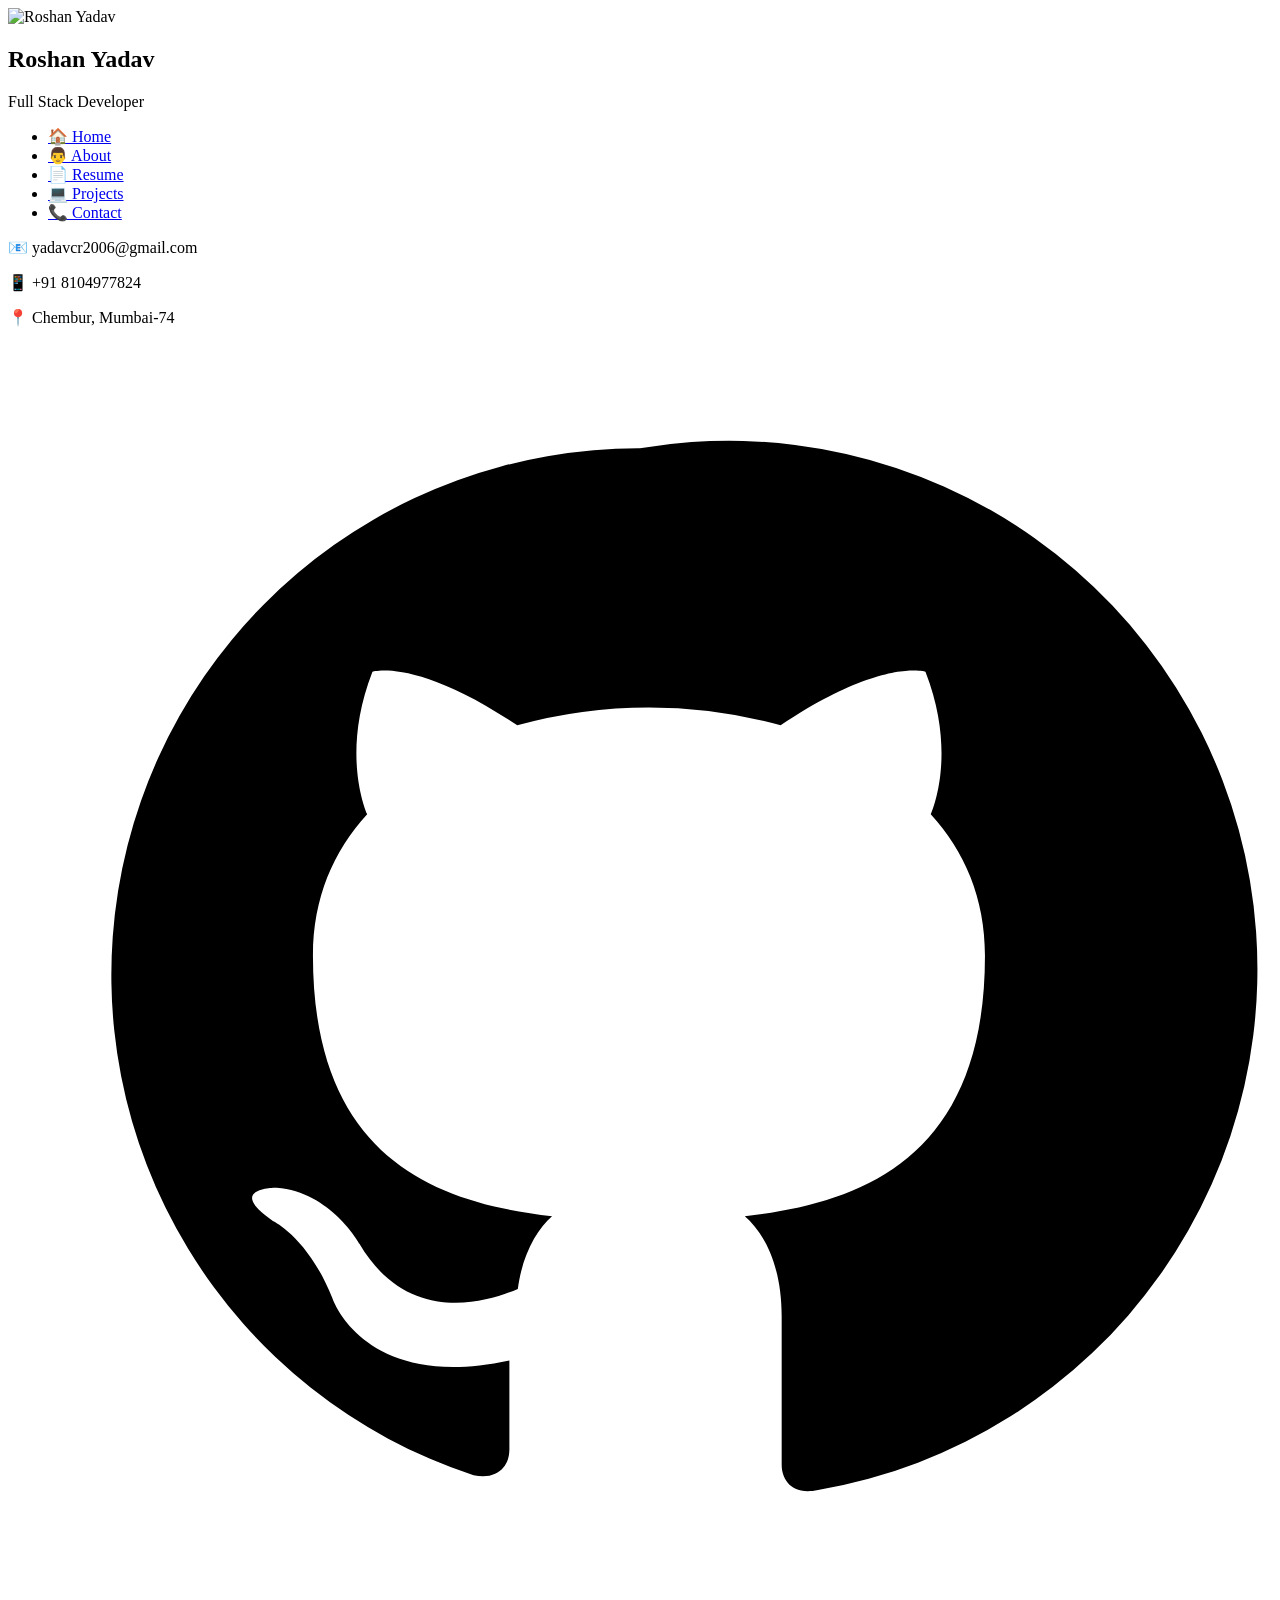
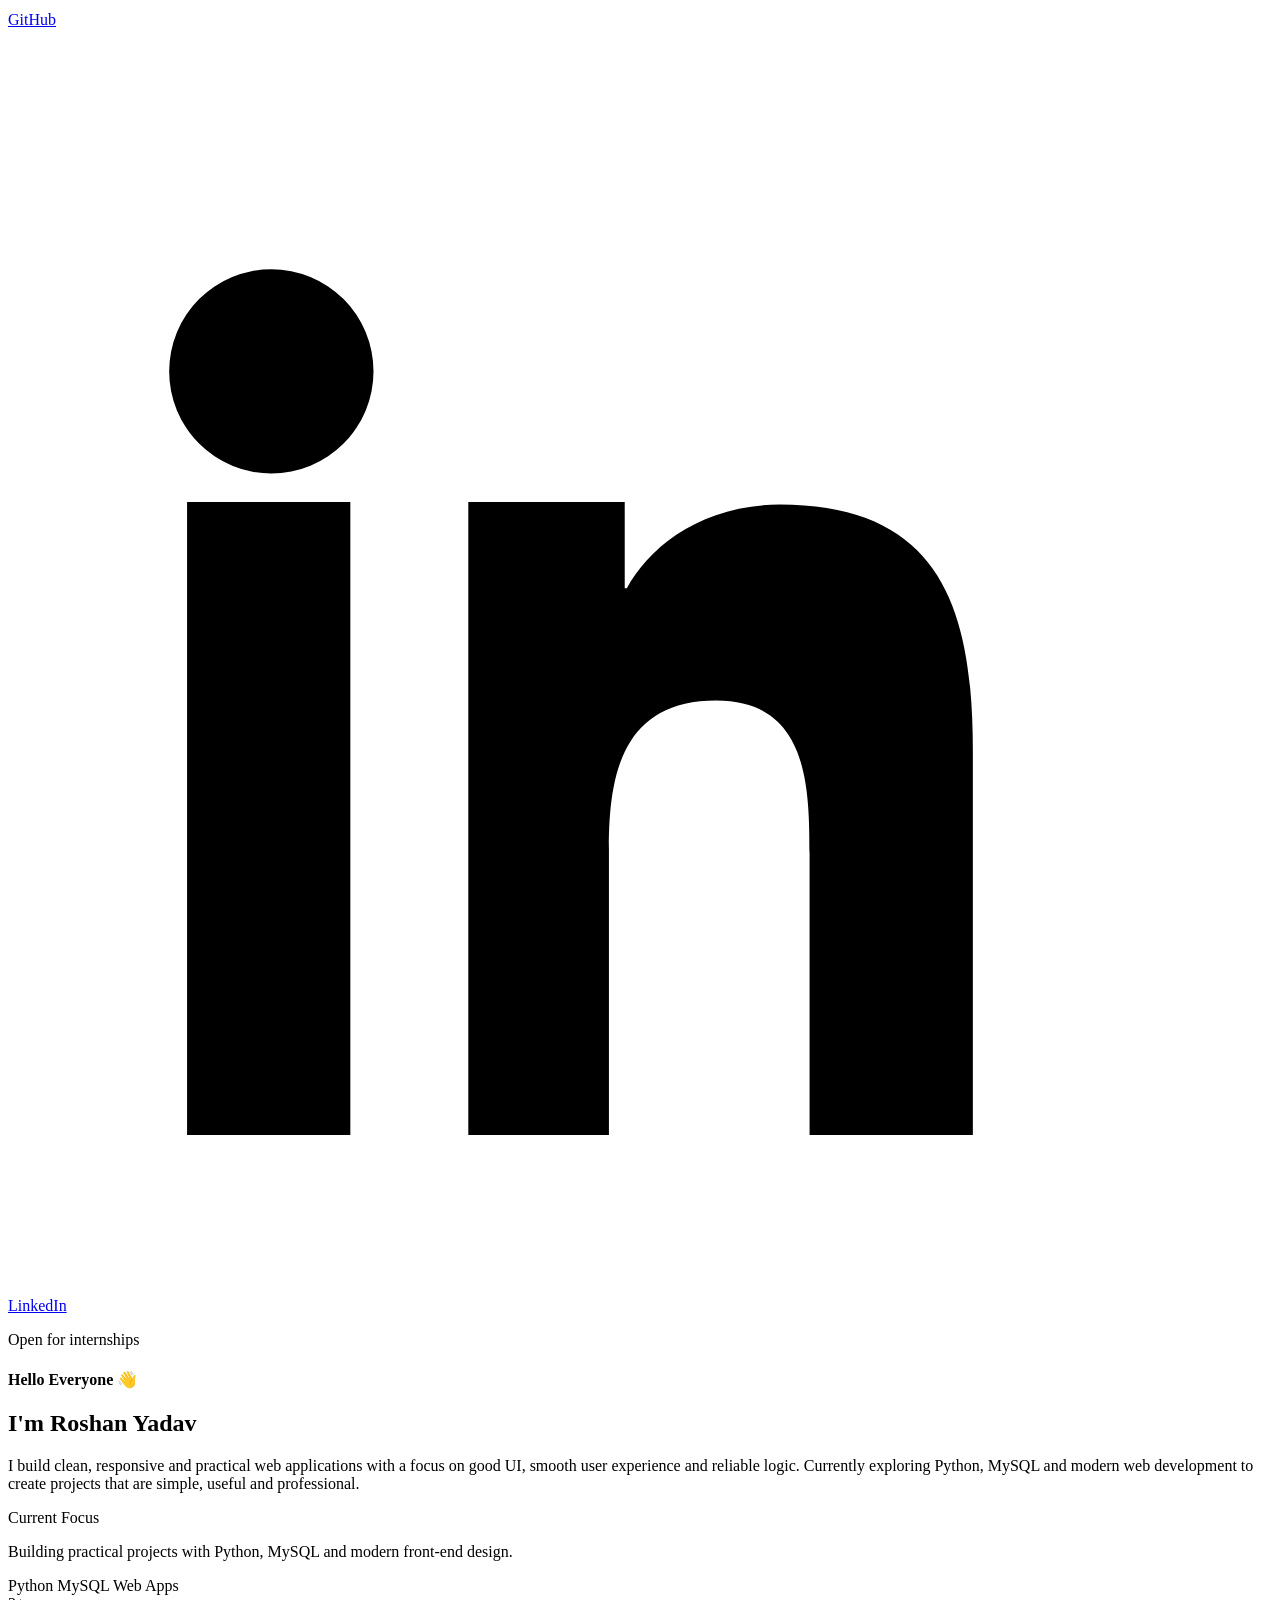
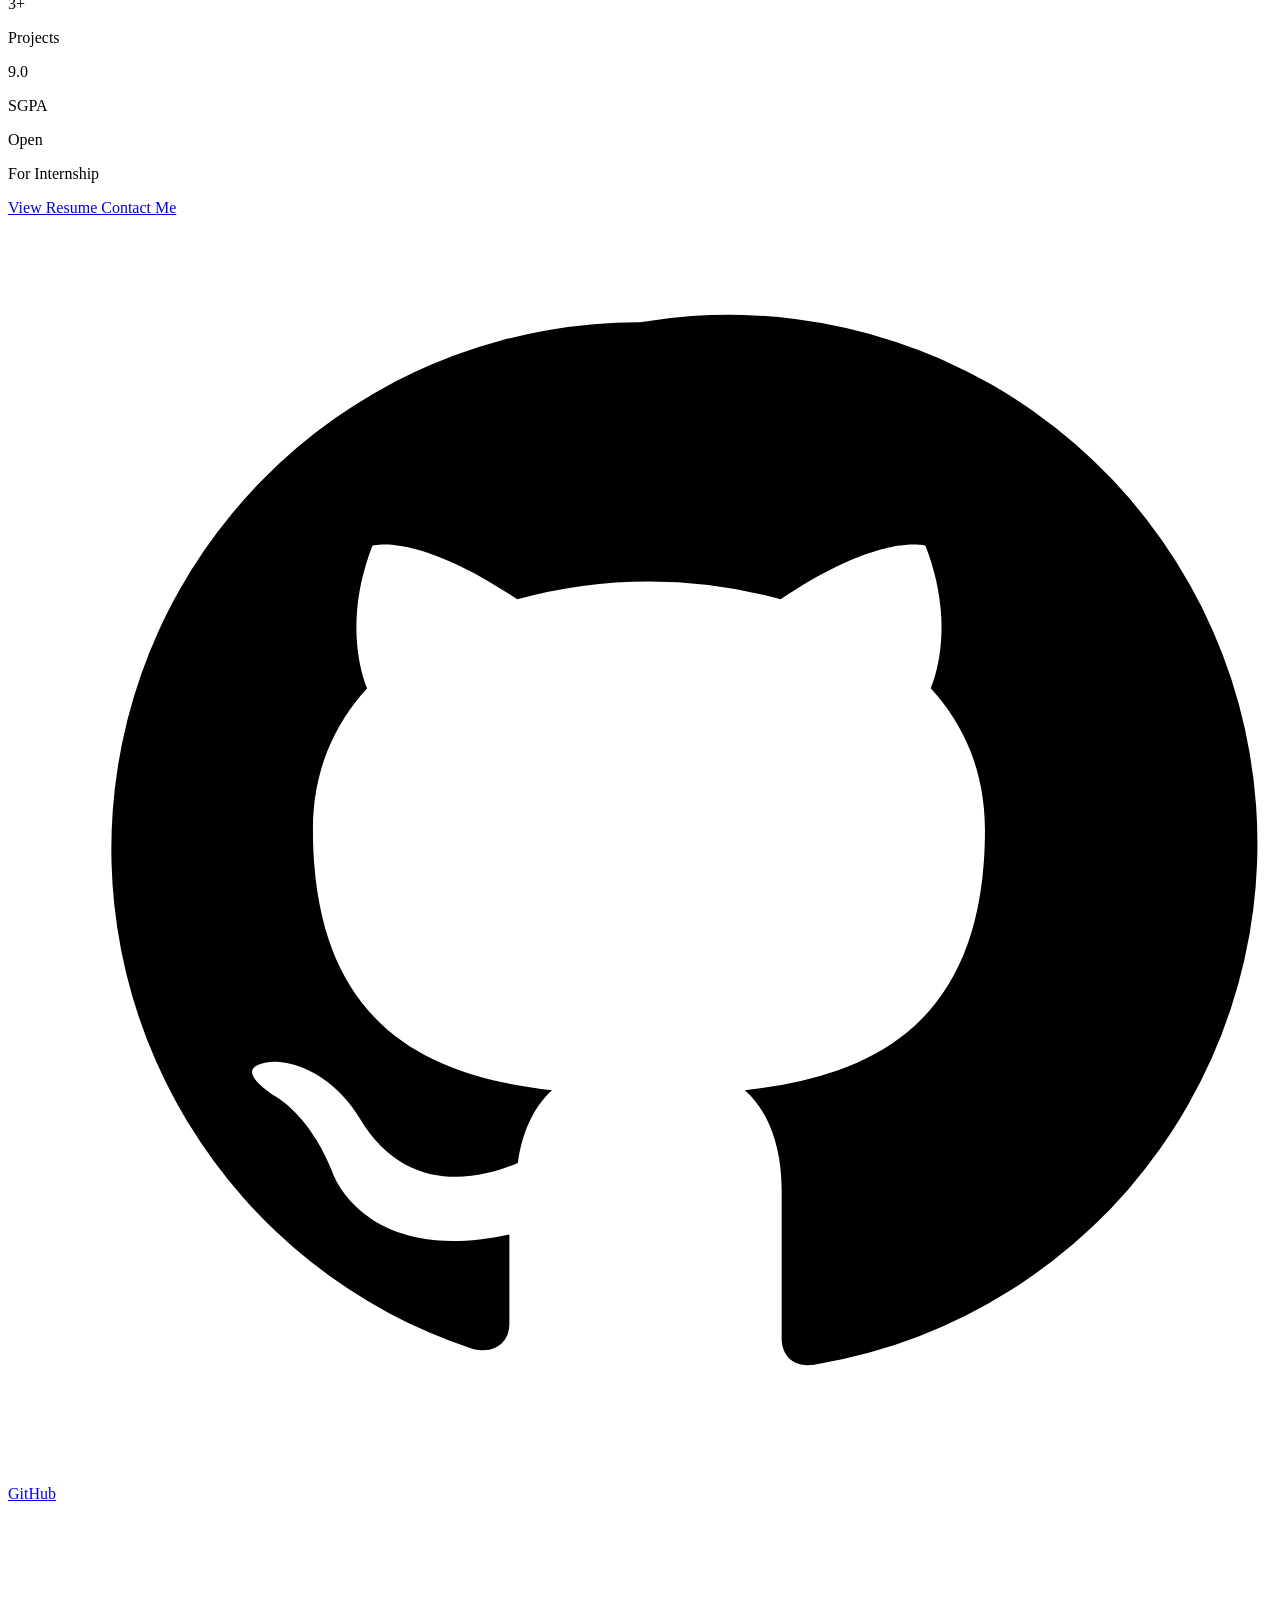
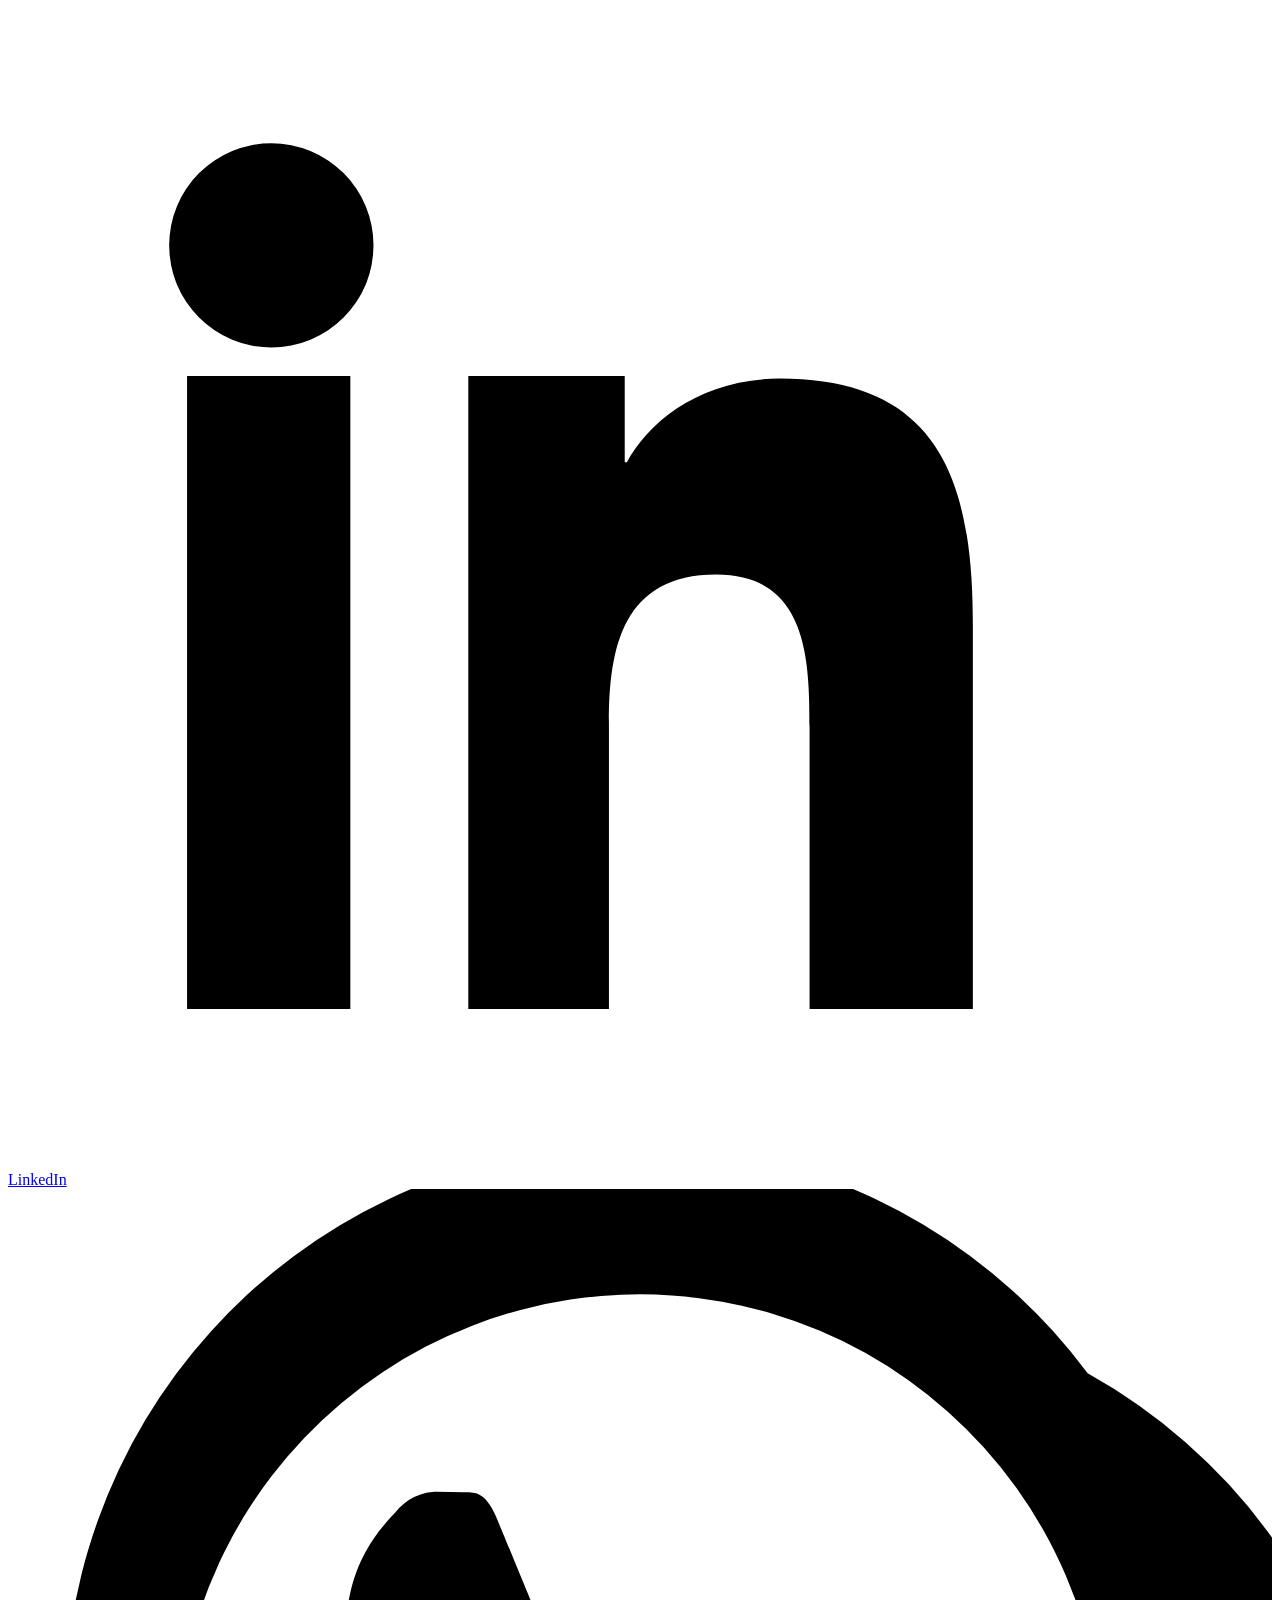
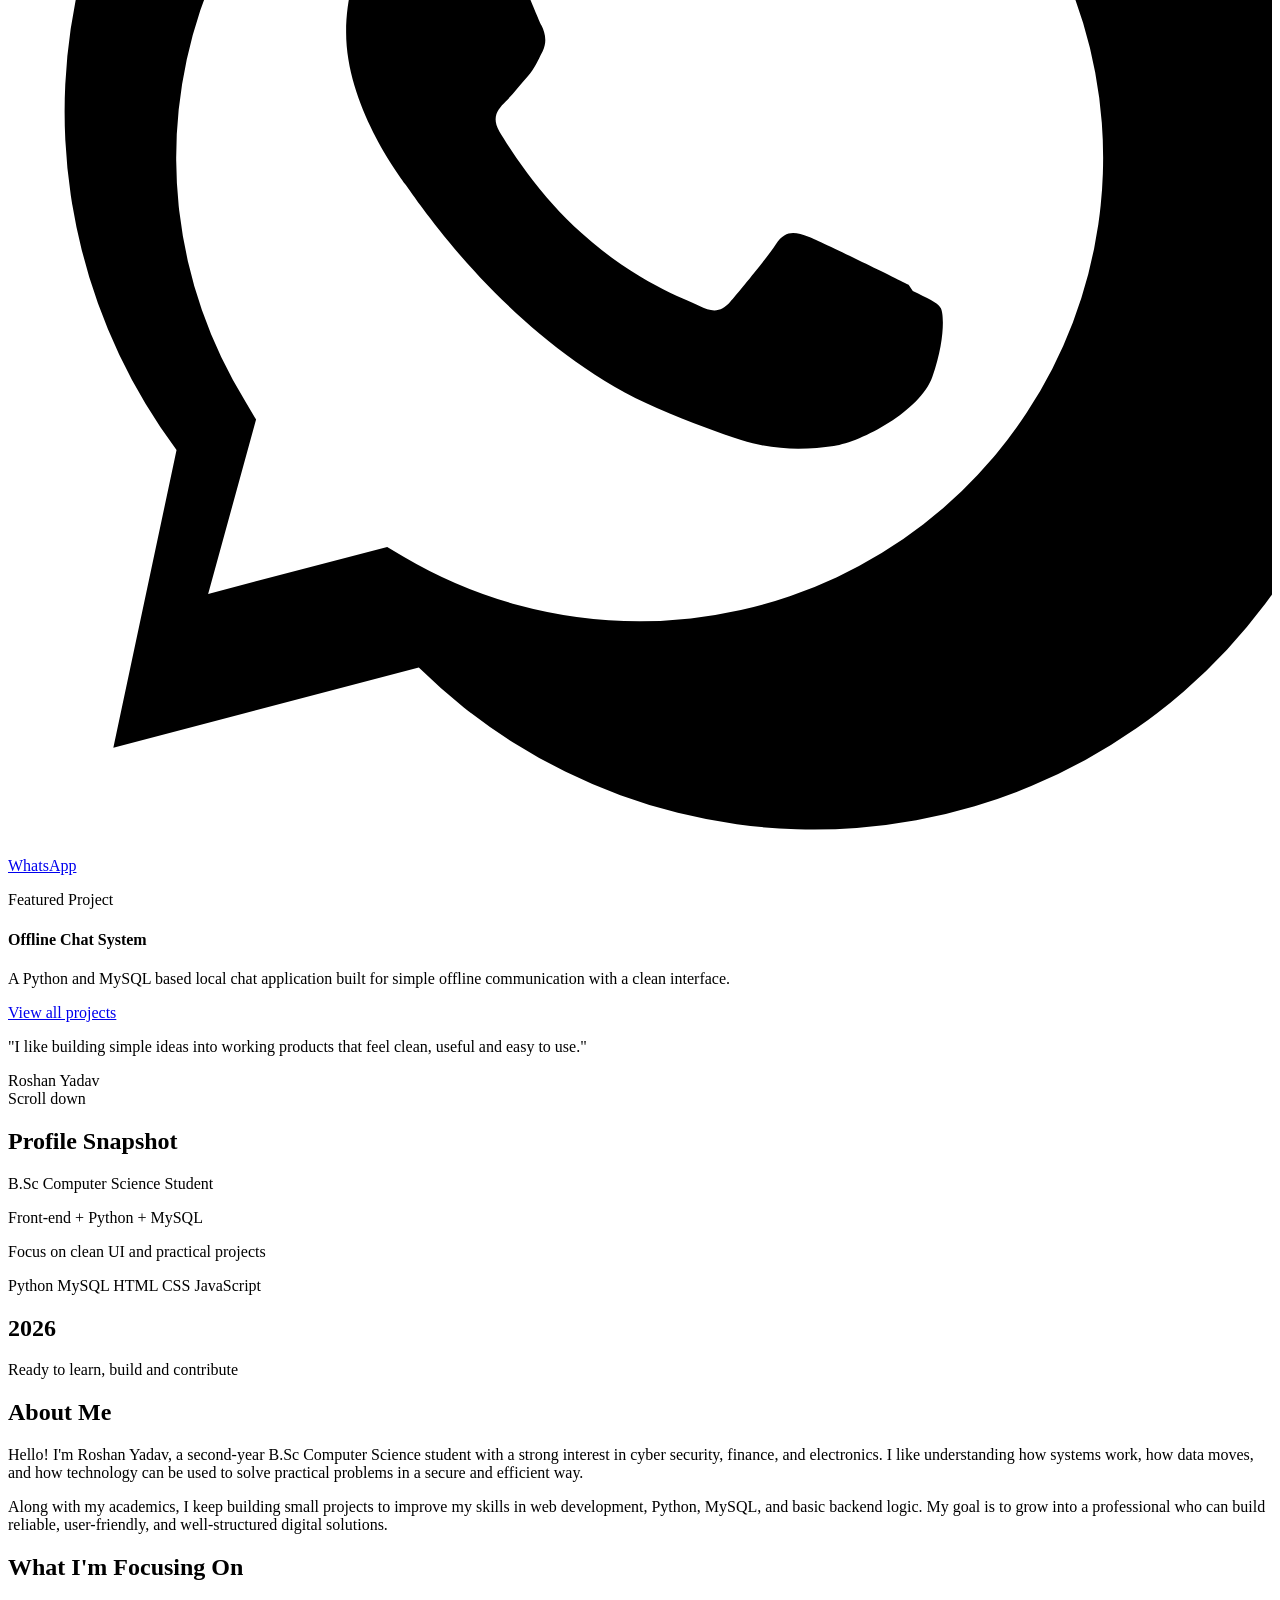
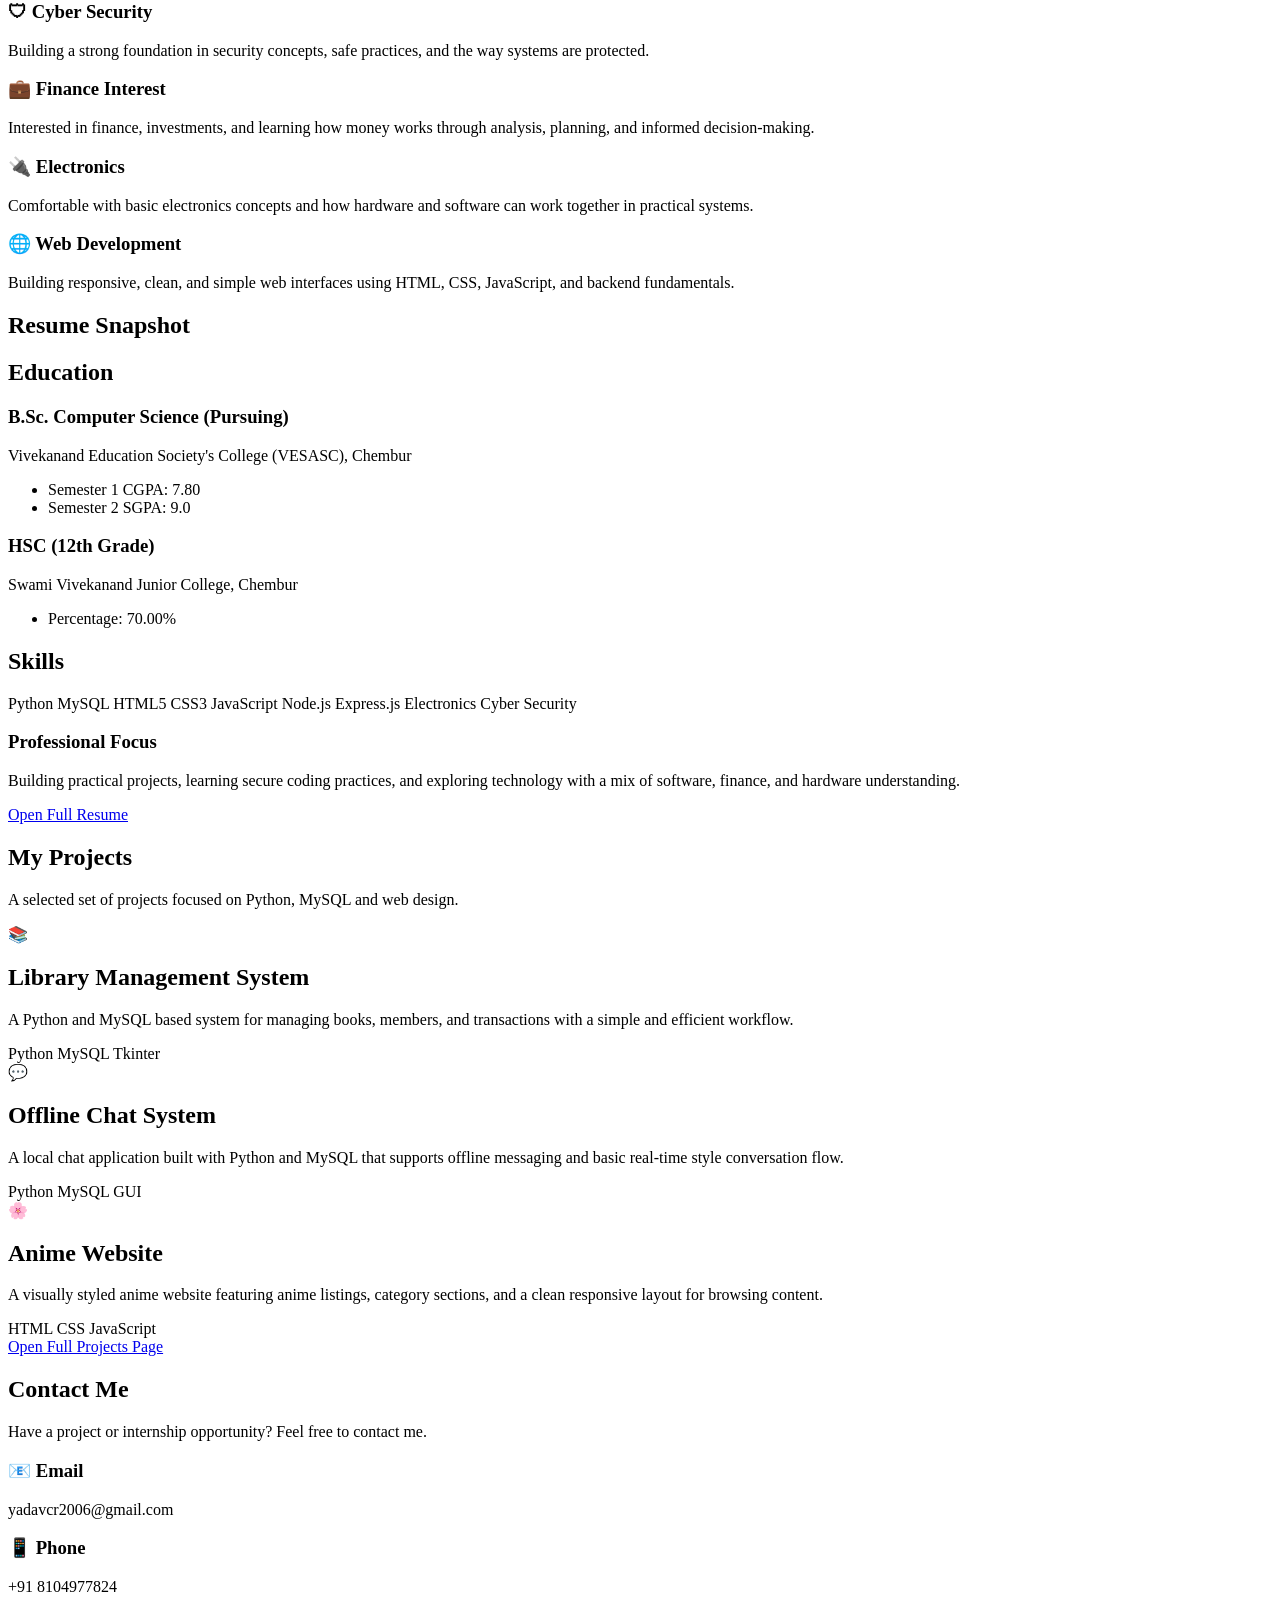
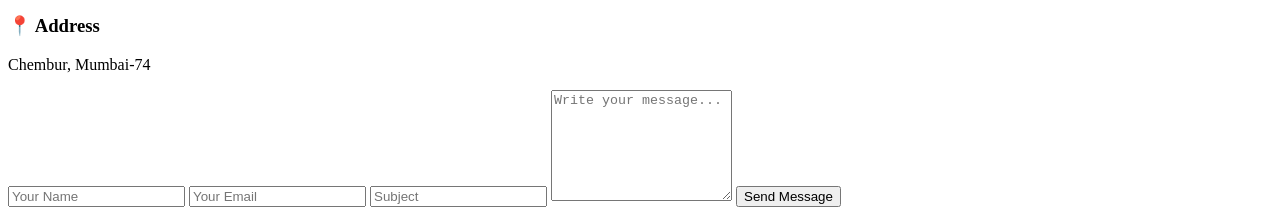
==== index.html @ 8385a25c "Add files via upload" ====
<!DOCTYPE html>
<html lang="en">

<head>

    <meta charset="UTF-8">

    <meta name="viewport" content="width=device-width, initial-scale=1.0">

    <title>Roshan Yadav | Portfolio</title>

    <link rel="stylesheet" href="css/style.css">

</head>

<body>

    <!-- ================= Sidebar ================= -->

    <aside class="sidebar">

        <div class="profile">

            <img src="images/profile.jpeg" alt="Roshan Yadav">

            <h2>Roshan Yadav</h2>

            <span class="role">Full Stack Developer</span>

        </div>

        <nav>

            <ul>

                <li><a class="active" href="#home">🏠 Home</a></li>

                <li><a href="#about">👨 About</a></li>

                <li><a href="#resume">📄 Resume</a></li>

                <li><a href="#projects">💻 Projects</a></li>

                <li><a href="#contact">📞 Contact</a></li>

            </ul>

        </nav>

        <div class="contact-info">

            <p>📧 yadavcr2006@gmail.com</p>

            <p>📱 +91 8104977824</p>

            <p>📍 Chembur, Mumbai-74</p>

        </div>

        <div class="social">

            <a href="#" aria-label="GitHub">
                <svg viewBox="0 0 24 24" aria-hidden="true">
                    <path d="M12 2a10 10 0 0 0-3.16 19.5c.5.1.68-.22.68-.48v-1.7c-2.77.6-3.36-1.18-3.36-1.18-.46-1.16-1.13-1.47-1.13-1.47-.93-.64.07-.63.07-.63 1.03.08 1.57 1.06 1.57 1.06.92 1.57 2.42 1.12 3.01.86.09-.67.36-1.12.65-1.38-2.21-.25-4.54-1.11-4.54-4.95 0-1.09.39-1.98 1.03-2.68-.11-.26-.45-1.3.1-2.71 0 0 .84-.27 2.75 1.02a9.4 9.4 0 0 1 5 0c1.91-1.29 2.75-1.02 2.75-1.02.55 1.41.21 2.45.1 2.71.64.7 1.03 1.59 1.03 2.68 0 3.85-2.34 4.7-4.56 4.95.37.32.7.94.7 1.9v2.82c0 .27.18.59.69.48A10 10 0 0 0 12 2z"/>
                </svg>
                <span>GitHub</span>
            </a>

            <a href="#" aria-label="LinkedIn">
                <svg viewBox="0 0 24 24" aria-hidden="true">
                    <path d="M6.94 6.5A1.94 1.94 0 1 1 3.06 6.5a1.94 1.94 0 0 1 3.88 0zM3.4 8.98h3.1V21H3.4V8.98zm5.34 0h2.97v1.64h.04c.41-.77 1.41-1.59 2.9-1.59 3.1 0 3.67 2.04 3.67 4.69V21h-3.1v-5.34c0-1.27-.03-2.91-1.77-2.91-1.77 0-2.04 1.38-2.04 2.81V21H8.74V8.98z"/>
                </svg>
                <span>LinkedIn</span>
            </a>

        </div>

    </aside>

    <!-- ================= Main Content ================= -->

    <main class="content">

        <section class="home" id="home">

            <div class="bubble-field" aria-hidden="true">

                <span></span>
                <span></span>
                <span></span>
                <span></span>
                <span></span>

            </div>

            <!-- Left Side -->

            <div class="home-left">

                <p class="hero-badge">Open for internships</p>

                <h4>Hello Everyone 👋</h4>

                <h1>
                    I'm
                    <span>Roshan Yadav</span>
                </h1>

                <h3 id="typing"></h3>

                <p class="hero-copy">

                    I build clean, responsive and practical web applications with
                    a focus on good UI, smooth user experience and reliable logic.

                    Currently exploring Python, MySQL and modern web development
                    to create projects that are simple, useful and professional.

                </p>

                <div class="focus-strip" data-reveal>

                    <div class="focus-label">Current Focus</div>

                    <p>Building practical projects with Python, MySQL and modern front-end design.</p>

                    <div class="focus-chips">

                        <span>Python</span>
                        <span>MySQL</span>
                        <span>Web Apps</span>

                    </div>

                </div>

                <div class="hero-highlights">

                    <div class="highlight-card">

                        <span>3+</span>
                        <p>Projects</p>

                    </div>

                    <div class="highlight-card">

                        <span>9.0</span>
                        <p>SGPA</p>

                    </div>

                    <div class="highlight-card">

                        <span>Open</span>
                        <p>For Internship</p>

                    </div>

                </div>

                <div class="buttons">

                    <a href="resume.html" class="btn">

                        View Resume

                    </a>

                    <a href="contact.html" class="btn btn2">

                        Contact Me

                    </a>

                </div>

                <div class="home-social">

                    <a href="#" aria-label="GitHub">
                        <svg viewBox="0 0 24 24" aria-hidden="true">
                            <path d="M12 2a10 10 0 0 0-3.16 19.5c.5.1.68-.22.68-.48v-1.7c-2.77.6-3.36-1.18-3.36-1.18-.46-1.16-1.13-1.47-1.13-1.47-.93-.64.07-.63.07-.63 1.03.08 1.57 1.06 1.57 1.06.92 1.57 2.42 1.12 3.01.86.09-.67.36-1.12.65-1.38-2.21-.25-4.54-1.11-4.54-4.95 0-1.09.39-1.98 1.03-2.68-.11-.26-.45-1.3.1-2.71 0 0 .84-.27 2.75 1.02a9.4 9.4 0 0 1 5 0c1.91-1.29 2.75-1.02 2.75-1.02.55 1.41.21 2.45.1 2.71.64.7 1.03 1.59 1.03 2.68 0 3.85-2.34 4.7-4.56 4.95.37.32.7.94.7 1.9v2.82c0 .27.18.59.69.48A10 10 0 0 0 12 2z"/>
                        </svg>
                        <span>GitHub</span>
                    </a>
                    <a href="#" aria-label="LinkedIn">
                        <svg viewBox="0 0 24 24" aria-hidden="true">
                            <path d="M6.94 6.5A1.94 1.94 0 1 1 3.06 6.5a1.94 1.94 0 0 1 3.88 0zM3.4 8.98h3.1V21H3.4V8.98zm5.34 0h2.97v1.64h.04c.41-.77 1.41-1.59 2.9-1.59 3.1 0 3.67 2.04 3.67 4.69V21h-3.1v-5.34c0-1.27-.03-2.91-1.77-2.91-1.77 0-2.04 1.38-2.04 2.81V21H8.74V8.98z"/>
                        </svg>
                        <span>LinkedIn</span>
                    </a>
                    <a href="#" aria-label="WhatsApp">
                        <svg viewBox="0 0 24 24" aria-hidden="true">
                            <path d="M20.5 3.5A10.7 10.7 0 0 0 3.2 16.35L2 22l5.8-1.52A10.7 10.7 0 1 0 20.5 3.5zm-8.5 16.1a8.8 8.8 0 0 1-4.48-1.22l-.32-.19-3.4.89.91-3.31-.2-.34a8.8 8.8 0 1 1 7.49 4.17zm5.1-6.39c-.28-.14-1.64-.81-1.9-.91-.25-.09-.43-.14-.62.14-.18.28-.71.91-.87 1.1-.16.18-.32.21-.59.07-.28-.14-1.17-.43-2.23-1.38-.83-.74-1.39-1.65-1.56-1.93-.16-.28-.02-.43.12-.57.12-.12.28-.32.42-.48.14-.16.18-.28.28-.47.09-.18.05-.35-.02-.49-.07-.14-.62-1.49-.85-2.04-.23-.55-.46-.48-.62-.49l-.53-.01c-.18 0-.49.07-.74.35s-.97.95-.97 2.32.99 2.7 1.13 2.89c.14.18 1.97 3.02 4.77 4.24.67.29 1.19.47 1.6.61.67.21 1.28.18 1.76.11.54-.08 1.64-.67 1.87-1.31.23-.64.23-1.19.16-1.31-.07-.11-.25-.18-.53-.32z"/>
                        </svg>
                        <span>WhatsApp</span>
                    </a>

                </div>

                <div class="featured-project" data-reveal>

                    <p class="featured-label">Featured Project</p>

                    <h4>Offline Chat System</h4>

                    <p>
                        A Python and MySQL based local chat application built for
                        simple offline communication with a clean interface.
                    </p>

                    <a href="projects.html">View all projects</a>

                </div>

                <div class="quote-card" data-reveal>

                    <p>"I like building simple ideas into working products that feel clean, useful and easy to use."</p>

                    <span>Roshan Yadav</span>

                </div>

                <div class="scroll-hint">

                    <span>Scroll down</span>
                    <div class="scroll-mouse">
                        <div class="scroll-wheel"></div>
                    </div>

                </div>

            </div>

            <!-- Right Side -->

            <div class="home-right">

                <div class="developer-card">

                    <div class="card-top">

                        <div class="circle red"></div>

                        <div class="circle red"></div>

                        <div class="circle green"></div>

                    </div>

                    <div class="code">

                        <h2>Profile Snapshot</h2>

                        <p class="profile-line">B.Sc Computer Science Student</p>

                        <p class="profile-line">Front-end + Python + MySQL</p>

                        <p class="profile-line">Focus on clean UI and practical projects</p>

                        <div class="tech tech-home">

                            <span>Python</span>
                            <span>MySQL</span>
                            <span>HTML</span>
                            <span>CSS</span>
                            <span>JavaScript</span>

                        </div>


                    </div>

                </div>

                <div class="experience-box">

                    <h2>2026</h2>

                    <span>Ready to learn, build and contribute</span>

                </div>

            </div>

        </section>

        <section class="about" id="about">

            <h1>About Me</h1>

            <div class="line"></div>

            <p>

                Hello! I'm <span>Roshan Yadav</span>, a second-year B.Sc Computer
                Science student with a strong interest in cyber security,
                finance, and electronics.

                I like understanding how systems work, how data moves, and how
                technology can be used to solve practical problems in a secure
                and efficient way.

            </p>

            <p>

                Along with my academics, I keep building small projects to
                improve my skills in web development, Python, MySQL, and basic
                backend logic.

                My goal is to grow into a professional who can build reliable,
                user-friendly, and well-structured digital solutions.

            </p>

            <h2>What I'm Focusing On</h2>

            <div class="services">

                <div class="service-card">

                    <h3>🛡 Cyber Security</h3>

                    <p>

                        Building a strong foundation in security concepts,
                        safe practices, and the way systems are protected.

                    </p>

                </div>

                <div class="service-card">

                    <h3>💼 Finance Interest</h3>

                    <p>

                        Interested in finance, investments, and learning how
                        money works through analysis, planning, and informed
                        decision-making.

                    </p>

                </div>

                <div class="service-card">

                    <h3>🔌 Electronics</h3>

                    <p>

                        Comfortable with basic electronics concepts and how
                        hardware and software can work together in practical systems.

                    </p>

                </div>

                <div class="service-card">

                    <h3>🌐 Web Development</h3>

                    <p>

                        Building responsive, clean, and simple web interfaces
                        using HTML, CSS, JavaScript, and backend fundamentals.

                    </p>

                </div>

            </div>

        </section>

        <section class="resume" id="resume">

            <h1>Resume Snapshot</h1>

            <div class="line"></div>

            <div class="resume-grid">

                <div class="resume-card">

                    <h2>Education</h2>

                    <div class="resume-entry">

                        <h3>B.Sc. Computer Science (Pursuing)</h3>

                        <span>Vivekanand Education Society's College (VESASC), Chembur</span>

                        <ul class="resume-list">

                            <li>Semester 1 CGPA: 7.80</li>
                            <li>Semester 2 SGPA: 9.0</li>

                        </ul>

                    </div>

                    <div class="resume-entry">

                        <h3>HSC (12th Grade)</h3>

                        <span>Swami Vivekanand Junior College, Chembur</span>

                        <ul class="resume-list">

                            <li>Percentage: 70.00%</li>

                        </ul>

                    </div>

                </div>

                <div class="resume-card">

                    <h2>Skills</h2>

                    <div class="chip-grid">

                        <span>Python</span>
                        <span>MySQL</span>
                        <span>HTML5</span>
                        <span>CSS3</span>
                        <span>JavaScript</span>
                        <span>Node.js</span>
                        <span>Express.js</span>
                        <span>Electronics</span>
                        <span>Cyber Security</span>

                    </div>

                    <div class="resume-entry">

                        <h3>Professional Focus</h3>

                        <p>

                            Building practical projects, learning secure coding
                            practices, and exploring technology with a mix of
                            software, finance, and hardware understanding.

                        </p>

                    </div>

                    <div class="resume-download">

                        <a href="resume.html" class="btn">Open Full Resume</a>

                    </div>

                </div>

            </div>

        </section>

        <section class="projects" id="projects">

            <h1>My Projects</h1>

            <div class="line"></div>

            <p class="project-intro">

                A selected set of projects focused on Python, MySQL and web design.

            </p>

            <div class="project-grid">

                <div class="project-card">

                    <div class="project-image">📚</div>

                    <h2>Library Management System</h2>

                    <p>

                        A Python and MySQL based system for managing books,
                        members, and transactions with a simple and efficient workflow.

                    </p>

                    <div class="tech">

                        <span>Python</span>
                        <span>MySQL</span>
                        <span>Tkinter</span>

                    </div>

                </div>

                <div class="project-card">

                    <div class="project-image">💬</div>

                    <h2>Offline Chat System</h2>

                    <p>

                        A local chat application built with Python and MySQL that
                        supports offline messaging and basic real-time style conversation flow.

                    </p>

                    <div class="tech">

                        <span>Python</span>
                        <span>MySQL</span>
                        <span>GUI</span>

                    </div>

                </div>

                <div class="project-card">

                    <div class="project-image">🌸</div>

                    <h2>Anime Website</h2>

                    <p>

                        A visually styled anime website featuring anime listings,
                        category sections, and a clean responsive layout for browsing content.

                    </p>

                    <div class="tech">

                        <span>HTML</span>
                        <span>CSS</span>
                        <span>JavaScript</span>

                    </div>

                </div>

            </div>

            <div class="resume-download">

                <a href="projects.html" class="btn">Open Full Projects Page</a>

            </div>

        </section>

        <section class="contact" id="contact">

            <h1>Contact Me</h1>

            <div class="line"></div>

            <p class="contact-text">

                Have a project or internship opportunity?
                Feel free to contact me.

            </p>

            <div class="contact-container">

                <div class="contact-details">

                    <div class="info-card">

                        <h3>📧 Email</h3>

                        <p>yadavcr2006@gmail.com</p>

                    </div>

                    <div class="info-card">

                        <h3>📱 Phone</h3>

                        <p>+91 8104977824</p>

                    </div>

                    <div class="info-card">

                        <h3>📍 Address</h3>

                        <p>Chembur, Mumbai-74</p>

                    </div>

                </div>

                <form id="contactForm">

                    <input type="text" id="name" placeholder="Your Name" required>

                    <input type="email" id="email" placeholder="Your Email" required>

                    <input type="text" id="subject" placeholder="Subject" required>

                    <textarea id="message" rows="7" placeholder="Write your message..." required></textarea>

                    <button type="submit" class="btn">Send Message</button>

                </form>

            </div>

        </section>

    </main>

    <script src="js/script.js"></script>

</body>

</html>
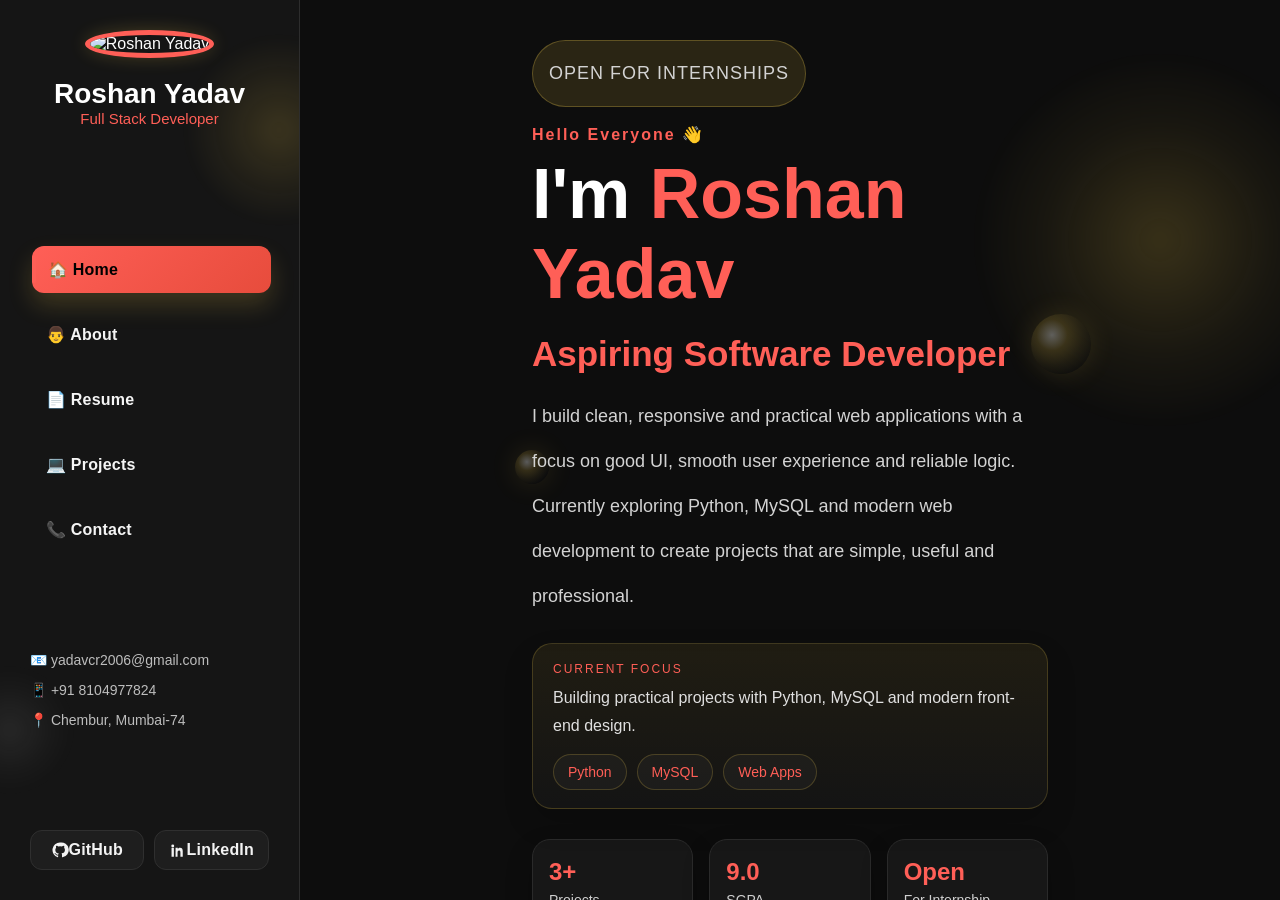
==== commit 513493b5: "Update index.html" ====
--- a/index.html
+++ b/index.html
@@ -9,7 +9,7 @@
 
     <title>Roshan Yadav | Portfolio</title>
 
-    <link rel="stylesheet" href="css/style.css">
+    <link rel="stylesheet" href="style.css">
 
 </head>
 
@@ -618,8 +618,8 @@
 
     </main>
 
-    <script src="js/script.js"></script>
+    <script src="script.js"></script>
 
 </body>
 
-</html>+</html>
--- a/style.css
+++ b/style.css
@@ -0,0 +1,2500 @@
+*{
+    margin:0;
+    padding:0;
+    box-sizing:border-box;
+    font-family:"Trebuchet MS", "Segoe UI", Arial, sans-serif;
+}
+
+.sidebar{
+
+    position:fixed;
+
+    top:0;
+
+    left:0;
+
+    width:300px;
+
+    height:100vh;
+
+    background:#151515;
+
+    border-right:1px solid #2d2d2d;
+
+    display:flex;
+
+    flex-direction:column;
+
+    justify-content:space-between;
+
+    padding:30px;
+
+    animation:slideLeft .6s ease both;
+
+    position:fixed;
+
+    overflow:hidden;
+
+}
+
+.sidebar::before,
+.sidebar::after{
+
+    content:"";
+
+    position:absolute;
+
+    border-radius:50%;
+
+    pointer-events:none;
+
+    background:radial-gradient(circle, rgba(255,213,79,.16) 0%, rgba(255,213,79,.06) 45%, rgba(255,213,79,0) 75%);
+
+    filter:blur(6px);
+
+    z-index:0;
+
+}
+
+.sidebar::before{
+
+    width:180px;
+
+    height:180px;
+
+    right:-70px;
+
+    top:40px;
+
+    animation:bubbleDrift 14s ease-in-out infinite;
+
+}
+
+.sidebar::after{
+
+    width:120px;
+
+    height:120px;
+
+    left:-50px;
+
+    bottom:110px;
+
+    background:radial-gradient(circle, rgba(255,255,255,.08) 0%, rgba(255,255,255,.02) 50%, rgba(255,255,255,0) 78%);
+
+    animation:bubbleDrift 18s ease-in-out infinite reverse;
+
+}
+
+.profile{
+
+    text-align:center;
+
+    position:relative;
+
+    z-index:1;
+
+}
+
+.profile img{
+
+    width:170px;
+
+    height:170px;
+
+    border-radius:50%;
+
+    object-fit:cover;
+
+    border:5px solid #ff5f57;
+
+    box-shadow:0 0 18px rgba(255,213,79,.2);
+
+    transition:.4s;
+
+}
+
+.profile img:hover{
+
+    transform:scale(1.03);
+
+    box-shadow:0 0 24px rgba(255,213,79,.3);
+
+}
+
+.profile h2{
+
+    margin-top:20px;
+
+    font-size:28px;
+
+}
+
+.role{
+
+    color:#ff5f57;
+
+    font-size:15px;
+
+}
+
+nav{
+
+    margin-top:25px;
+
+    position:relative;
+
+    z-index:1;
+
+}
+
+nav ul{
+
+    list-style:none;
+
+}
+
+nav ul li{
+
+    margin:18px 0;
+
+    animation:navFade .55s ease both;
+
+}
+
+nav ul li:nth-child(1){ animation-delay:.05s; }
+nav ul li:nth-child(2){ animation-delay:.1s; }
+nav ul li:nth-child(3){ animation-delay:.15s; }
+nav ul li:nth-child(4){ animation-delay:.2s; }
+nav ul li:nth-child(5){ animation-delay:.25s; }
+
+nav ul li a{
+
+    display:block;
+
+    color:#f5f5f5;
+
+    text-decoration:none;
+
+    padding:14px 14px 14px 16px;
+
+    border-radius:12px;
+
+    transition:transform .25s ease, background-color .25s ease, color .25s ease, padding-left .25s ease, box-shadow .25s ease;
+
+    font-size:16px;
+
+    font-weight:600;
+
+    letter-spacing:.2px;
+
+    position:relative;
+
+    overflow:hidden;
+
+}
+
+nav ul li a::before{
+
+    content:"";
+
+    position:absolute;
+
+    left:0;
+
+    top:50%;
+
+    transform:translateY(-50%);
+
+    width:4px;
+
+    height:0;
+
+    border-radius:999px;
+
+    background:#ff5f57;
+
+    transition:height .25s ease;
+
+}
+
+nav ul li a:hover,
+.social a:hover{
+
+    color:#ff5f57;
+
+}
+
+nav ul li a:hover{
+
+    background:linear-gradient(135deg, rgba(255,255,255,.05), rgba(255,213,79,.04));
+
+    padding-left:22px;
+
+    transform:translateX(4px);
+
+    box-shadow:0 10px 22px rgba(0,0,0,.2);
+
+}
+
+nav ul li a:hover::before,
+.active::before{
+
+    height:60%;
+
+}
+
+.active{
+
+    background:linear-gradient(135deg, #ff5f57 0%, #e74c3c 100%);
+
+    color:black !important;
+
+    box-shadow:0 12px 24px rgba(255,213,79,.18);
+
+    transform:translateX(2px);
+
+}
+
+.contact-info{
+
+    color:#bdbdbd;
+
+    font-size:14px;
+
+    line-height:30px;
+
+}
+
+.social{
+
+    display:flex;
+
+    justify-content:space-between;
+
+    margin-top:20px;
+
+    gap:10px;
+
+    position:relative;
+
+    z-index:1;
+
+}
+
+.social a{
+
+    display:inline-flex;
+
+    align-items:center;
+
+    justify-content:center;
+
+    text-decoration:none;
+
+    color:#f3f3f3;
+
+    border:1px solid #2f2f2f;
+
+    padding:10px 14px;
+
+    border-radius:12px;
+
+    transition:transform .25s ease, background-color .25s ease, color .25s ease, border-color .25s ease, box-shadow .25s ease;
+
+    background:rgba(255,255,255,.04);
+
+    font-size:16px;
+
+    font-weight:600;
+
+    letter-spacing:.2px;
+
+    flex:1;
+
+}
+
+.social a:hover{
+
+    background:linear-gradient(135deg, rgba(255,213,79,.12), rgba(255,255,255,.05));
+
+    border-color:rgba(255,213,79,.45);
+
+    transform:translateY(-2px);
+
+    box-shadow:0 10px 18px rgba(0,0,0,.16);
+
+}
+
+html{
+
+    scroll-behavior:smooth;
+
+}
+
+.home h4,
+.home h1,
+.home h3,
+.home p,
+.buttons{
+
+    animation:softRise .7s ease both;
+
+}
+
+.home h1{
+
+    animation-delay:.08s;
+
+}
+
+.home h3{
+
+    animation-delay:.16s;
+
+}
+
+.home p{
+
+    animation-delay:.24s;
+
+}
+
+.buttons{
+
+    animation-delay:.32s;
+
+}
+
+.reveal{
+
+    opacity:0;
+
+    transform:translateY(18px);
+
+    filter:blur(2px);
+
+    transition:opacity .55s ease, transform .55s ease, filter .55s ease;
+
+}
+
+.reveal.is-visible{
+
+    opacity:1;
+
+    transform:translateY(0);
+
+    filter:blur(0);
+
+}
+
+@keyframes softRise{
+
+    from{
+
+        opacity:0;
+
+        transform:translateY(18px);
+
+    }
+
+    to{
+
+        opacity:1;
+
+        transform:translateY(0);
+
+    }
+
+}
+
+@keyframes bubbleDrift{
+
+    0%,100%{
+
+        transform:translateY(0) translateX(0) scale(1);
+
+        opacity:.75;
+
+    }
+
+    50%{
+
+        transform:translateY(18px) translateX(-12px) scale(1.06);
+
+        opacity:1;
+
+    }
+
+}
+
+@keyframes slideLeft{
+
+    from{
+
+        opacity:0;
+
+        transform:translateX(-24px);
+
+    }
+
+    to{
+
+        opacity:1;
+
+        transform:translateX(0);
+
+    }
+
+}
+
+@keyframes navFade{
+
+    from{
+
+        opacity:0;
+
+        transform:translateX(-10px);
+
+    }
+
+    to{
+
+        opacity:1;
+
+        transform:translateX(0);
+
+    }
+
+}
+
+body{
+
+    background:#0d0d0d;
+
+    display:flex;
+
+    color:white;
+
+    overflow-x:hidden;
+
+}
+
+.content{
+
+    margin-left:300px;
+
+    width:calc(100% - 300px);
+
+    padding:60px;
+
+    height:100vh;
+
+    overflow-y:auto;
+
+    scroll-snap-type:y mandatory;
+
+    scroll-behavior:smooth;
+
+    scroll-padding-top:40px;
+
+}
+
+.home{
+
+    display:flex;
+
+    flex-direction:column;
+
+    justify-content:center;
+
+    min-height:100vh;
+
+    scroll-snap-align:start;
+
+}
+
+.home h4{
+
+    color:#ff5f57;
+
+    letter-spacing:2px;
+
+    margin-bottom:10px;
+
+}
+
+.home h1{
+
+    font-size:60px;
+
+    margin-bottom:10px;
+
+}
+
+.home h1 span{
+
+    color:#ff5f57;
+
+}
+
+.home h3{
+
+    color:#bdbdbd;
+
+    margin-bottom:25px;
+
+    font-size:30px;
+
+}
+
+.home p{
+
+    max-width:650px;
+
+    line-height:30px;
+
+    color:#d3d3d3;
+
+    font-size:18px;
+
+}
+
+.buttons{
+
+    margin-top:40px;
+
+    display:flex;
+
+    flex-wrap:wrap;
+
+    gap:14px;
+
+}
+
+.btn{
+
+    display:inline-block;
+
+    padding:15px 28px;
+
+    background:linear-gradient(135deg, #ff5f57 0%, #e74c3c 100%);
+
+    color:black;
+
+    text-decoration:none;
+
+    border-radius:12px;
+
+    border:1px solid rgba(255,255,255,.12);
+
+    transition:.4s;
+
+    font-weight:bold;
+
+    box-shadow:0 10px 22px rgba(255,213,79,.18);
+
+}
+
+.btn:hover{
+
+    transform:translateY(-3px);
+
+    box-shadow:0 16px 28px rgba(255,213,79,.24);
+
+}
+
+.btn2{
+
+    background:transparent;
+
+    color:#ff5f57;
+
+    border:2px solid #ff5f57;
+
+    box-shadow:none;
+
+}
+
+.btn2:hover{
+
+    background:rgba(255,213,79,.08);
+
+}
+
+.home-social{
+
+    display:flex;
+
+    flex-wrap:wrap;
+
+    gap:12px;
+
+    margin-top:28px;
+
+}
+
+.home-social a{
+
+    display:inline-flex;
+
+    align-items:center;
+
+    gap:8px;
+
+    justify-content:center;
+
+    padding:10px 16px;
+
+    border-radius:999px;
+
+    border:1px solid #2d2d2d;
+
+    background:rgba(255,255,255,.03);
+
+    color:#e7e7e7;
+
+    text-decoration:none;
+
+    transition:.3s;
+
+}
+
+.home-social a svg,
+.social a svg{
+
+    width:18px;
+
+    height:18px;
+
+    fill:currentColor;
+
+    flex:0 0 auto;
+
+}
+
+.home-social a span,
+.social a span{
+
+    line-height:1;
+
+}
+
+.home-social a:hover{
+
+    border-color:rgba(255,213,79,.45);
+
+    color:#ff5f57;
+
+    transform:translateY(-2px);
+
+}
+
+.featured-project{
+
+    margin-top:28px;
+
+    max-width:720px;
+
+    background:rgba(24,24,24,.92);
+
+    border:1px solid #2a2a2a;
+
+    border-radius:20px;
+
+    padding:22px;
+
+    box-shadow:0 14px 30px rgba(0,0,0,.22);
+
+}
+
+.featured-label{
+
+    display:inline-block;
+
+    color:#ff5f57 !important;
+
+    letter-spacing:2px;
+
+    text-transform:uppercase;
+
+    font-size:12px !important;
+
+    margin-bottom:10px;
+
+}
+
+.featured-project h4{
+
+    font-size:22px;
+
+    color:#fff;
+
+    margin-bottom:10px;
+
+}
+
+.featured-project p{
+
+    color:#d2d2d2;
+
+    line-height:28px;
+
+    font-size:16px;
+
+}
+
+.featured-project a{
+
+    display:inline-block;
+
+    margin-top:14px;
+
+    color:#ff5f57;
+
+    text-decoration:none;
+
+    font-weight:bold;
+
+}
+
+.featured-project a:hover{
+
+    text-decoration:underline;
+
+}
+
+.quote-card{
+
+    margin-top:18px;
+
+    max-width:720px;
+
+    padding:18px 20px;
+
+    border-left:3px solid #ff5f57;
+
+    background:rgba(255,255,255,.03);
+
+    border-radius:0 16px 16px 0;
+
+}
+
+.quote-card p{
+
+    color:#f0f0f0;
+
+    line-height:30px;
+
+    font-size:16px;
+
+}
+
+.quote-card span{
+
+    display:block;
+
+    margin-top:10px;
+
+    color:#ff5f57;
+
+    font-size:14px;
+
+    letter-spacing:1px;
+
+    text-transform:uppercase;
+
+}
+
+.scroll-hint{
+
+    display:flex;
+
+    align-items:center;
+
+    gap:12px;
+
+    margin-top:26px;
+
+    color:#bdbdbd;
+
+    font-size:13px;
+
+    letter-spacing:1px;
+
+    text-transform:uppercase;
+
+}
+
+.scroll-mouse{
+
+    width:22px;
+
+    height:34px;
+
+    border:1px solid rgba(255,213,79,.55);
+
+    border-radius:999px;
+
+    display:flex;
+
+    justify-content:center;
+
+    padding-top:6px;
+
+}
+
+.scroll-wheel{
+
+    width:4px;
+
+    height:8px;
+
+    border-radius:999px;
+
+    background:#ff5f57;
+
+    animation:scrollPulse 1.6s ease-in-out infinite;
+
+}
+
+@keyframes scrollPulse{
+
+    0%{
+
+        opacity:0;
+
+        transform:translateY(0);
+
+    }
+
+    50%{
+
+        opacity:1;
+
+        transform:translateY(8px);
+
+    }
+
+    100%{
+
+        opacity:0;
+
+        transform:translateY(14px);
+
+    }
+
+}
+.home{
+
+    display:flex;
+
+    justify-content:space-between;
+
+    align-items:center;
+
+    min-height:100vh;
+
+    gap:60px;
+
+}
+
+.home-left{
+
+    width:60%;
+
+}
+
+.home-right{
+
+    width:40%;
+
+    display:flex;
+
+    justify-content:center;
+
+}
+
+.developer-card{
+
+    background:#181818;
+
+    padding:35px;
+
+    border-radius:20px;
+
+    width:100%;
+
+    border:1px solid #2b2b2b;
+
+    box-shadow:0px 0px 20px rgba(255,213,79,.15);
+
+    transition:.4s;
+
+}
+
+.developer-card:hover{
+
+    transform:translateY(-10px);
+
+    box-shadow:0px 0px 35px rgba(255,213,79,.35);
+
+}
+
+.developer-card h2{
+
+    color:#ff5f57;
+
+    margin-bottom:15px;
+
+}
+
+.tech{
+
+    display:flex;
+
+    flex-wrap:wrap;
+
+    gap:12px;
+
+    margin-top:25px;
+
+}
+
+.tech span{
+
+    background:#222;
+
+    color:#ff5f57;
+
+    padding:10px 18px;
+
+    border-radius:30px;
+
+    transition:.3s;
+
+}
+
+.tech span:hover{
+
+    background:#ff5f57;
+
+    color:black;
+
+}
+/* ================= HOME LAYOUT ================= */
+
+.home{
+
+    display:flex;
+
+    justify-content:space-between;
+
+    align-items:center;
+
+    min-height:100vh;
+
+    gap:70px;
+
+    position:relative;
+
+    isolation:isolate;
+
+    position:relative;
+
+    overflow:visible;
+
+    height:auto;
+
+    padding-bottom:40px;
+
+}
+
+.bubble-field{
+
+    position:absolute;
+
+    inset:0;
+
+    overflow:hidden;
+
+    pointer-events:none;
+
+    z-index:0;
+
+}
+
+.bubble-field span{
+
+    position:absolute;
+
+    border-radius:50%;
+
+    background:radial-gradient(circle at 35% 35%, rgba(255,255,255,.32) 0%, rgba(255,213,79,.16) 28%, rgba(255,213,79,.06) 55%, rgba(255,213,79,0) 75%);
+
+    box-shadow:0 0 28px rgba(255,213,79,.12);
+
+    animation:bubbleFloat 14s linear infinite;
+
+}
+
+.bubble-field span:nth-child(1){
+
+    width:90px;
+
+    height:90px;
+
+    left:5%;
+
+    bottom:12%;
+
+    animation-duration:16s;
+
+}
+
+.bubble-field span:nth-child(2){
+
+    width:34px;
+
+    height:34px;
+
+    left:18%;
+
+    top:18%;
+
+    animation-duration:11s;
+
+    animation-delay:-3s;
+
+}
+
+.bubble-field span:nth-child(3){
+
+    width:60px;
+
+    height:60px;
+
+    right:15%;
+
+    top:12%;
+
+    animation-duration:13s;
+
+    animation-delay:-6s;
+
+}
+
+.bubble-field span:nth-child(4){
+
+    width:42px;
+
+    height:42px;
+
+    right:8%;
+
+    bottom:18%;
+
+    animation-duration:10s;
+
+    animation-delay:-2s;
+
+}
+
+.bubble-field span:nth-child(5){
+
+    width:26px;
+
+    height:26px;
+
+    left:48%;
+
+    bottom:14%;
+
+    animation-duration:12s;
+
+    animation-delay:-5s;
+
+}
+
+@keyframes bubbleFloat{
+
+    0%{
+
+        transform:translateY(0) translateX(0) scale(1);
+
+        opacity:.15;
+
+    }
+
+    50%{
+
+        transform:translateY(-40px) translateX(12px) scale(1.08);
+
+        opacity:.42;
+
+    }
+
+    100%{
+
+        transform:translateY(0) translateX(0) scale(1);
+
+        opacity:.18;
+
+    }
+
+}
+
+.home::before,
+.home::after{
+
+    content:"";
+
+    position:absolute;
+
+    border-radius:50%;
+
+    pointer-events:none;
+
+    z-index:0;
+
+}
+
+.home::before{
+
+    width:360px;
+
+    height:360px;
+
+    right:-120px;
+
+    top:20px;
+
+    background:radial-gradient(circle, rgba(255,213,79,.18) 0%, rgba(255,213,79,.05) 45%, rgba(255,213,79,0) 75%);
+
+    filter:blur(8px);
+
+}
+
+.home::after{
+
+    width:240px;
+
+    height:240px;
+
+    left:-90px;
+
+    bottom:20px;
+
+    background:radial-gradient(circle, rgba(255,255,255,.07) 0%, rgba(255,255,255,.02) 45%, rgba(255,255,255,0) 75%);
+
+    filter:blur(4px);
+
+}
+
+.about,
+.resume,
+.projects,
+.contact{
+
+    min-height:100vh;
+
+    scroll-snap-align:start;
+
+    padding-top:20px;
+
+    padding-bottom:40px;
+
+}
+
+.home-left{
+
+    flex:1;
+
+    position:relative;
+
+    z-index:1;
+
+}
+
+.home-right{
+
+    width:420px;
+
+    display:flex;
+
+    flex-direction:column;
+
+    align-items:center;
+
+    justify-content:center;
+
+    gap:25px;
+
+    position:relative;
+
+    z-index:1;
+
+}
+
+.home h1{
+
+    font-size:70px;
+
+}
+
+.home h3{
+
+    font-size:35px;
+
+    color:#ff5f57;
+
+    margin:20px 0;
+
+}
+
+.home p{
+
+    line-height:45px;
+
+    font-size:18px;
+
+    max-width:700px;
+
+}
+
+.hero-badge{
+
+    display:inline-flex;
+
+    align-items:center;
+
+    gap:8px;
+
+    background:rgba(255,213,79,.12);
+
+    color:#ff5f57;
+
+    border:1px solid rgba(255,213,79,.25);
+
+    padding:10px 16px;
+
+    border-radius:999px;
+
+    font-size:14px;
+
+    letter-spacing:1px;
+
+    text-transform:uppercase;
+
+    margin-bottom:18px;
+
+}
+
+.hero-copy{
+
+    color:#d9d9d9;
+
+    line-height:34px;
+
+    max-width:720px;
+
+}
+
+.focus-strip{
+
+    margin-top:24px;
+
+    max-width:720px;
+
+    background:linear-gradient(180deg, rgba(255,213,79,.08), rgba(255,255,255,.03));
+
+    border:1px solid rgba(255,213,79,.18);
+
+    border-radius:20px;
+
+    padding:18px 20px;
+
+    box-shadow:0 14px 30px rgba(0,0,0,.16);
+
+}
+
+.focus-label{
+
+    color:#ff5f57;
+
+    text-transform:uppercase;
+
+    letter-spacing:2px;
+
+    font-size:12px;
+
+    margin-bottom:8px;
+
+}
+
+.focus-strip p{
+
+    color:#e0e0e0;
+
+    font-size:16px;
+
+    line-height:28px;
+
+}
+
+.focus-chips{
+
+    display:flex;
+
+    flex-wrap:wrap;
+
+    gap:10px;
+
+    margin-top:14px;
+
+}
+
+.focus-chips span{
+
+    display:inline-flex;
+
+    align-items:center;
+
+    padding:9px 14px;
+
+    border-radius:999px;
+
+    border:1px solid rgba(255,213,79,.2);
+
+    background:rgba(255,255,255,.03);
+
+    color:#ff5f57;
+
+    font-size:14px;
+
+}
+
+.hero-highlights{
+
+    display:grid;
+
+    grid-template-columns:repeat(3,minmax(0,1fr));
+
+    gap:16px;
+
+    margin-top:30px;
+
+    max-width:720px;
+
+}
+
+.highlight-card{
+
+    background:rgba(24,24,24,.92);
+
+    border:1px solid #2a2a2a;
+
+    border-radius:18px;
+
+    padding:18px 16px;
+
+    box-shadow:0 12px 28px rgba(0,0,0,.2);
+
+}
+
+.highlight-card span{
+
+    display:block;
+
+    color:#ff5f57;
+
+    font-size:24px;
+
+    font-weight:bold;
+
+    margin-bottom:4px;
+
+}
+
+.highlight-card p{
+
+    font-size:14px;
+
+    line-height:20px;
+
+    color:#cfcfcf;
+
+}
+
+.developer-card{
+
+    width:100%;
+
+    background:rgba(24,24,24,.92);
+
+    border-radius:20px;
+
+    border:1px solid #2a2a2a;
+
+    padding:30px;
+
+    box-shadow:0 0 25px rgba(255,213,79,.15);
+
+    position:relative;
+
+    z-index:1;
+
+}
+
+.profile-line{
+
+    color:#d4d4d4;
+
+    line-height:28px;
+
+    margin:10px 0;
+
+    font-size:16px;
+
+}
+
+.tech-home{
+
+    margin-top:22px;
+
+}
+
+.card-top{
+
+    display:flex;
+
+    gap:10px;
+
+    margin-bottom:25px;
+
+}
+
+.circle{
+
+    width:14px;
+
+    height:14px;
+
+    border-radius:50%;
+
+}
+
+.red{
+
+    background:#ff5f57;
+
+}
+
+.green{
+
+    background:#28c840;
+
+}
+
+.code p{
+
+    color:#d4d4d4;
+
+    margin:12px 0;
+
+}
+
+.experience-box{
+
+    background:linear-gradient(180deg, rgba(255,213,79,.98), rgba(255,213,79,.86));
+
+    color:#111;
+
+    width:170px;
+
+    border-radius:20px;
+
+    text-align:center;
+
+    padding:20px;
+
+    font-weight:bold;
+
+    border:1px solid rgba(255,255,255,.2);
+
+    box-shadow:0 16px 30px rgba(255,213,79,.15);
+
+}
+
+.experience-box span{
+
+    display:block;
+
+    line-height:24px;
+
+}
+
+.experience-box h2{
+
+    font-size:45px;
+
+}
+
+@media (max-width: 1100px){
+
+    .home{
+
+        flex-direction:column;
+
+        align-items:flex-start;
+
+        gap:40px;
+
+        min-height:auto;
+
+        padding-top:20px;
+
+        padding-bottom:20px;
+
+    }
+
+    .home-left,
+    .home-right{
+
+        width:100%;
+
+    }
+
+    .home-right{
+
+        align-items:flex-start;
+
+        max-width:560px;
+
+    }
+
+    .hero-highlights{
+
+        grid-template-columns:repeat(3,minmax(0,1fr));
+
+        width:100%;
+
+    }
+
+}
+
+@media (max-width: 768px){
+
+    .home{
+
+        padding-top:10px;
+
+    }
+
+    .home h1{
+
+        font-size:48px;
+
+        line-height:1.1;
+
+    }
+
+    .home h3{
+
+        font-size:24px;
+
+        line-height:1.3;
+
+    }
+
+    .home p{
+
+        line-height:30px;
+
+        font-size:16px;
+
+    }
+
+    .hero-highlights{
+
+        grid-template-columns:1fr;
+
+    }
+
+    .buttons{
+
+        display:flex;
+
+        flex-direction:column;
+
+        gap:14px;
+
+    }
+
+    .btn{
+
+        margin-right:0;
+
+        text-align:center;
+
+    }
+
+    .home::before{
+
+        width:220px;
+
+        height:220px;
+
+        right:-100px;
+
+    }
+
+    .home::after{
+
+        width:160px;
+
+        height:160px;
+
+    }
+
+    .featured-project{
+
+        padding:18px;
+
+    }
+
+    .focus-strip{
+
+        padding:16px;
+
+    }
+
+    .scroll-hint{
+
+        margin-top:22px;
+
+    }
+
+    .quote-card{
+
+        padding:16px 18px;
+
+    }
+
+}
+/* ================= ABOUT PAGE ================= */
+
+.about{
+
+    animation:fadeUp .8s;
+
+}
+
+.about h1{
+
+    font-size:45px;
+
+}
+
+.line{
+
+    width:90px;
+
+    height:4px;
+
+    background:#ff5f57;
+
+    margin:15px 0 30px;
+
+    border-radius:20px;
+
+}
+
+.about p{
+
+    color:#d6d6d6;
+
+    line-height:35px;
+
+    margin-bottom:20px;
+
+    font-size:18px;
+
+}
+
+.about span{
+
+    color:#ff5f57;
+
+    font-weight:bold;
+
+}
+
+.about h2{
+
+    margin-top:60px;
+
+    margin-bottom:30px;
+
+}
+
+.services{
+
+    display:grid;
+
+    grid-template-columns:repeat(2,1fr);
+
+    gap:30px;
+
+}
+
+.service-card{
+
+    background:#181818;
+
+    padding:30px;
+
+    border-radius:15px;
+
+    border:1px solid #2a2a2a;
+
+    transition:.4s;
+
+}
+
+.service-card:hover{
+
+    transform:translateY(-8px);
+
+    box-shadow:0 0 25px rgba(255,213,79,.25);
+
+}
+
+.service-card h3{
+
+    color:#ff5f57;
+
+    margin-bottom:15px;
+
+}
+
+.service-card p{
+
+    line-height:28px;
+
+}
+/* ================= RESUME ================= */
+
+.resume h1{
+
+    font-size:45px;
+
+}
+
+.timeline{
+
+    margin-top:30px;
+
+    border-left:3px solid #ff5f57;
+
+    padding-left:30px;
+
+}
+
+.timeline-item{
+
+    margin-bottom:40px;
+
+    position:relative;
+
+}
+
+.timeline-item::before{
+
+    content:"";
+
+    position:absolute;
+
+    left:-39px;
+
+    top:5px;
+
+    width:15px;
+
+    height:15px;
+
+    border-radius:50%;
+
+    background:#ff5f57;
+
+}
+
+.timeline-item h3{
+
+    color:#ff5f57;
+
+}
+
+.timeline-item span{
+
+    color:#bdbdbd;
+
+    display:block;
+
+    margin:8px 0;
+
+}
+
+.timeline-item p{
+
+    line-height:28px;
+
+}
+
+.skills{
+
+    margin-top:40px;
+
+}
+
+.skill{
+
+    margin-bottom:25px;
+
+}
+
+.progress{
+
+    width:100%;
+
+    height:14px;
+
+    background:#222;
+
+    border-radius:20px;
+
+    overflow:hidden;
+
+}
+
+.progress-bar{
+
+    height:100%;
+
+    background:#ff5f57;
+
+    text-align:right;
+
+    padding-right:10px;
+
+    font-size:12px;
+
+    color:black;
+
+    line-height:14px;
+
+    border-radius:20px;
+
+}
+
+.html{
+
+    width:95%;
+
+}
+
+.css{
+
+    width:90%;
+
+}
+
+.js{
+
+    width:80%;
+
+}
+
+.node{
+
+    width:75%;
+
+}
+
+.mysql{
+
+    width:85%;
+
+}
+
+.resume-download{
+
+    margin-top:50px;
+
+}
+
+.resume{
+
+    display:flex;
+
+    flex-direction:column;
+
+    gap:28px;
+
+}
+
+.resume-hero{
+
+    background:#181818;
+
+    border:1px solid #2a2a2a;
+
+    border-radius:24px;
+
+    padding:32px;
+
+    box-shadow:0 18px 40px rgba(0,0,0,.22);
+
+}
+
+.resume-kicker{
+
+    color:#ff5f57;
+
+    letter-spacing:3px;
+
+    text-transform:uppercase;
+
+    font-size:13px;
+
+    margin-bottom:10px;
+
+}
+
+.resume-hero h1{
+
+    font-size:48px;
+
+    margin-bottom:12px;
+
+}
+
+.resume-summary{
+
+    font-size:18px;
+
+    color:#e0e0e0;
+
+    margin-bottom:16px;
+
+}
+
+.resume-objective{
+
+    color:#d2d2d2;
+
+    line-height:30px;
+
+    max-width:980px;
+
+}
+
+.resume-grid{
+
+    display:grid;
+
+    grid-template-columns:320px minmax(0,1fr);
+
+    gap:28px;
+
+    align-items:start;
+
+}
+
+.resume-aside,
+.resume-main{
+
+    display:flex;
+
+    flex-direction:column;
+
+    gap:20px;
+
+}
+
+.resume-card{
+
+    background:#181818;
+
+    border:1px solid #2a2a2a;
+
+    border-radius:20px;
+
+    padding:24px;
+
+    box-shadow:0 12px 30px rgba(0,0,0,.18);
+
+    transition:transform .3s ease, box-shadow .3s ease, border-color .3s ease;
+
+}
+
+.resume-card:hover,
+.resume-photo-card:hover,
+.resume-hero:hover{
+
+    transform:translateY(-6px);
+
+    box-shadow:0 18px 34px rgba(0,0,0,.24);
+
+    border-color:rgba(255,213,79,.3);
+
+}
+
+.resume-card h2{
+
+    color:#ff5f57;
+
+    margin-bottom:16px;
+
+    font-size:22px;
+
+}
+
+.resume-photo-card{
+
+    padding:18px;
+
+}
+
+.resume-photo-card img{
+
+    width:100%;
+
+    display:block;
+
+    border-radius:16px;
+
+    object-fit:cover;
+
+}
+
+.contact-list,
+.skill-groups{
+
+    display:grid;
+
+    gap:16px;
+
+}
+
+.contact-line{
+
+    display:flex;
+
+    justify-content:space-between;
+
+    gap:18px;
+
+    color:#d8d8d8;
+
+    line-height:26px;
+
+}
+
+.contact-line span:first-child{
+
+    color:#bdbdbd;
+
+    min-width:78px;
+
+}
+
+.skill-group h3,
+.resume-entry h3{
+
+    color:#ffffff;
+
+    font-size:18px;
+
+    margin-bottom:8px;
+
+}
+
+.skill-group p,
+.resume-entry span,
+.resume-note{
+
+    color:#d2d2d2;
+
+    line-height:28px;
+
+}
+
+.resume-entry + .resume-entry{
+
+    margin-top:22px;
+
+    padding-top:22px;
+
+    border-top:1px solid #2b2b2b;
+
+}
+
+.resume-list{
+
+    list-style:none;
+
+    display:grid;
+
+    gap:10px;
+
+    margin-top:10px;
+
+}
+
+.resume-list li{
+
+    position:relative;
+
+    padding-left:18px;
+
+    color:#dcdcdc;
+
+    line-height:26px;
+
+}
+
+.resume-list li::before{
+
+    content:"";
+
+    position:absolute;
+
+    left:0;
+
+    top:11px;
+
+    width:7px;
+
+    height:7px;
+
+    border-radius:50%;
+
+    background:#ff5f57;
+
+}
+
+.chip-grid{
+
+    display:flex;
+
+    flex-wrap:wrap;
+
+    gap:10px;
+
+}
+
+.chip-grid span{
+
+    background:#222;
+
+    color:#ff5f57;
+
+    border:1px solid #333;
+
+    padding:10px 14px;
+
+    border-radius:999px;
+
+}
+
+.resume-download{
+
+    margin-top:0;
+
+}
+
+.resume-download .btn{
+
+    width:fit-content;
+
+}
+
+.resume-hero,
+.resume-card,
+.resume-photo-card{
+
+    will-change:transform;
+
+}
+
+@media (max-width: 1100px){
+
+    .resume-grid{
+
+        grid-template-columns:1fr;
+
+    }
+
+    .resume-hero h1{
+
+        font-size:40px;
+
+    }
+
+}
+
+@media (max-width: 900px){
+
+    body{
+
+        flex-direction:column;
+
+    }
+
+    .sidebar{
+
+        position:relative;
+
+        width:100%;
+
+        height:auto;
+
+    }
+
+    .content{
+
+        margin-left:0;
+
+        width:100%;
+
+        padding:24px;
+
+    }
+
+    .resume-hero,
+    .resume-card{
+
+        padding:20px;
+
+    }
+
+}
+/* ================= PROJECTS ================= */
+
+.projects h1{
+
+    font-size:45px;
+
+}
+
+.project-intro{
+
+    color:#d4d4d4;
+
+    margin:20px 0 40px;
+
+    font-size:18px;
+
+}
+
+.project-grid{
+
+    display:grid;
+
+    grid-template-columns:repeat(2,1fr);
+
+    gap:35px;
+
+}
+
+.project-card{
+
+    background:#181818;
+
+    border:1px solid #2a2a2a;
+
+    border-radius:18px;
+
+    padding:30px;
+
+    transition:.4s;
+
+}
+
+.project-card:hover{
+
+    transform:translateY(-12px);
+
+    box-shadow:0 0 25px rgba(255,213,79,.25);
+
+}
+
+.project-image{
+
+    width:80px;
+
+    height:80px;
+
+    background:#ff5f57;
+
+    color:#111;
+
+    font-size:40px;
+
+    display:flex;
+
+    justify-content:center;
+
+    align-items:center;
+
+    border-radius:15px;
+
+    margin-bottom:20px;
+
+}
+
+.project-card h2{
+
+    color:#ff5f57;
+
+    margin-bottom:15px;
+
+}
+
+.project-card p{
+
+    color:#d4d4d4;
+
+    line-height:30px;
+
+    margin-bottom:20px;
+
+}
+
+.project-buttons{
+
+    display:flex;
+
+    gap:15px;
+
+    margin-top:25px;
+
+}
+/* ================= CONTACT ================= */
+
+.contact h1{
+
+    font-size:45px;
+
+}
+
+.contact-text{
+
+    margin:20px 0 40px;
+
+    color:#d4d4d4;
+
+}
+
+.contact-container{
+
+    display:grid;
+
+    grid-template-columns:320px 1fr;
+
+    gap:40px;
+
+}
+
+.contact-details{
+
+    display:flex;
+
+    flex-direction:column;
+
+    gap:25px;
+
+}
+
+.info-card{
+
+    background:#181818;
+
+    border:1px solid #2a2a2a;
+
+    padding:25px;
+
+    border-radius:15px;
+
+    transition:.4s;
+
+}
+
+.info-card:hover{
+
+    transform:translateY(-8px);
+
+    box-shadow:0 0 20px rgba(255,213,79,.25);
+
+}
+
+.info-card h3{
+
+    color:#ff5f57;
+
+    margin-bottom:12px;
+
+}
+
+form{
+
+    display:flex;
+
+    flex-direction:column;
+
+    gap:20px;
+
+}
+
+input,
+textarea{
+
+    background:#181818;
+
+    border:1px solid #2a2a2a;
+
+    color:white;
+
+    padding:16px;
+
+    border-radius:10px;
+
+    font-size:16px;
+
+    outline:none;
+
+    transition:.3s;
+
+}
+
+input:focus,
+textarea:focus{
+
+    border:1px solid #ff5f57;
+
+}
+
+textarea{
+
+    resize:none;
+
+}
+
+form button{
+
+    width:220px;
+
+    cursor:pointer;
+
+}
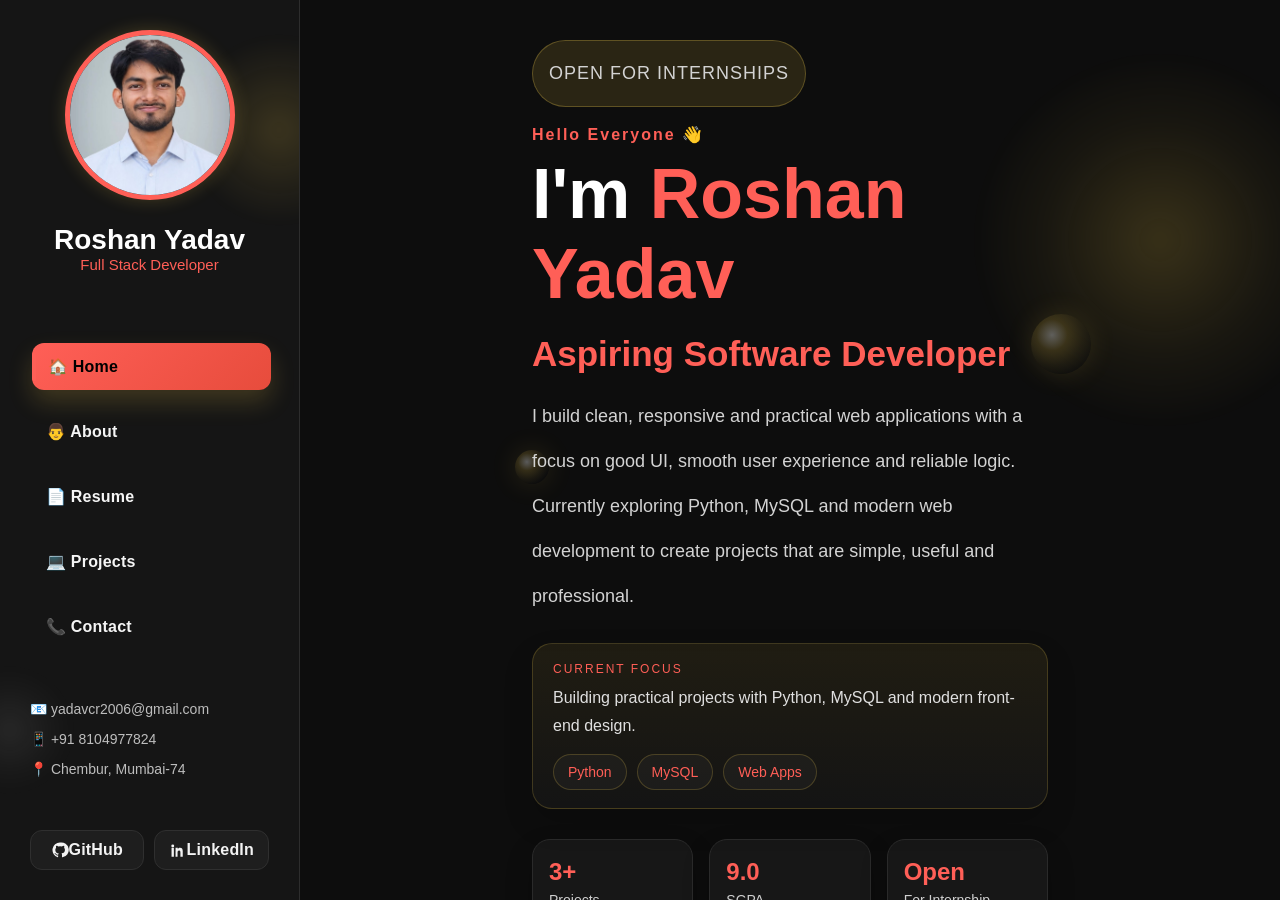
==== commit 9fa35063: "Update index.html" ====
--- a/index.html
+++ b/index.html
@@ -21,7 +21,7 @@
 
         <div class="profile">
 
-            <img src="images/profile.jpeg" alt="Roshan Yadav">
+            <img src="profile.jpeg" alt="Roshan Yadav">
 
             <h2>Roshan Yadav</h2>
 
